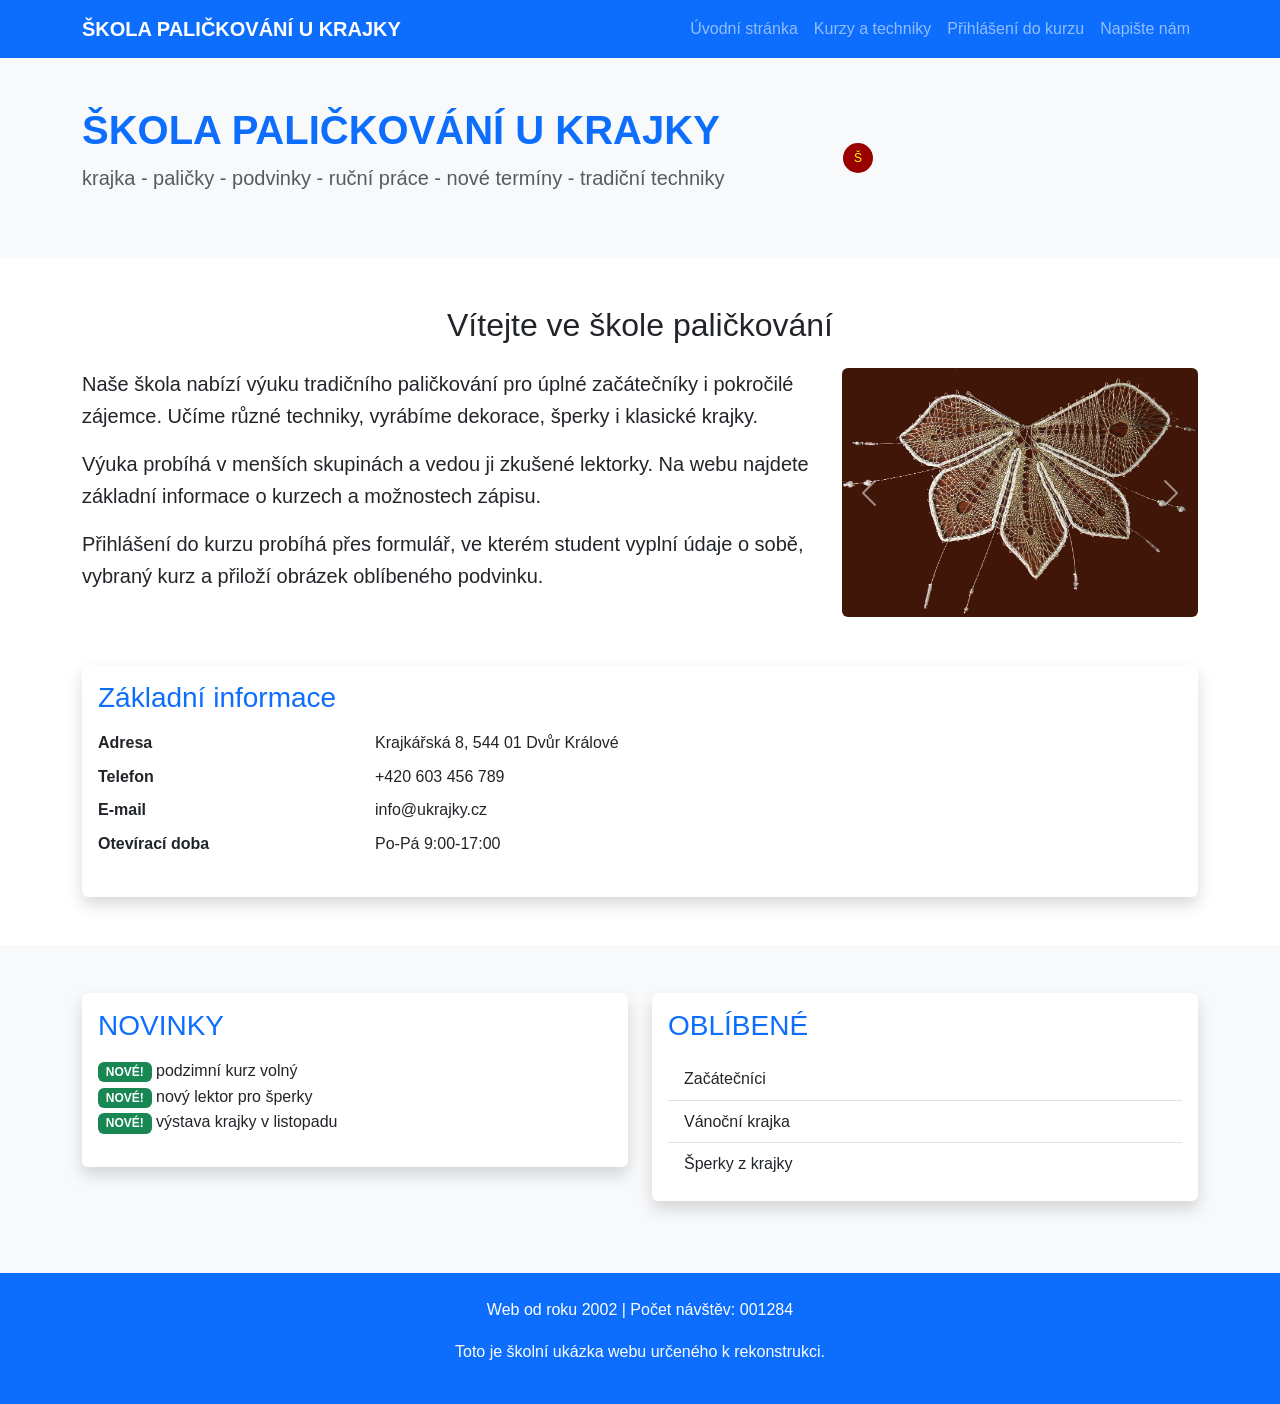
==== index.html @ 026eb8dc "first commit" ====
﻿<!DOCTYPE html>
<html lang="cs">
<head>
    <meta charset="UTF-8">
    <meta name="viewport" content="width=device-width, initial-scale=1.0">
    <title>Škola Paličkování U Krajky</title>
    <link rel="icon" href="favicon.svg" type="image/svg+xml">
    <link href="https://cdn.jsdelivr.net/npm/bootstrap@5.3.0/dist/css/bootstrap.min.css" rel="stylesheet">
    <link rel="stylesheet" href="style.css">
</head>
<body>
    <nav class="navbar navbar-expand-lg navbar-dark bg-primary">
        <div class="container">
            <a class="navbar-brand" href="index.html">ŠKOLA PALIČKOVÁNÍ U KRAJKY</a>
            <button class="navbar-toggler" type="button" data-bs-toggle="collapse" data-bs-target="#navbarNav">
                <span class="navbar-toggler-icon"></span>
            </button>
            <div class="collapse navbar-collapse" id="navbarNav">
                <ul class="navbar-nav ms-auto">
                    <li class="nav-item"><a class="nav-link" href="index.html">Úvodní stránka</a></li>
                    <li class="nav-item"><a class="nav-link" href="kurzy.html">Kurzy a techniky</a></li>
                    <li class="nav-item"><a class="nav-link" href="prihlaseni.html">Přihlášení do kurzu</a></li>
                    <li class="nav-item"><a class="nav-link" href="mailto:info@ukrajky.cz">Napište nám</a></li>
                </ul>
            </div>
        </div>
    </nav>

    <header class="bg-light py-5">
        <div class="container">
            <div class="row align-items-center">
                <div class="col-lg-8">
                    <h1 class="display-4 fw-bold text-primary">ŠKOLA PALIČKOVÁNÍ U KRAJKY</h1>
                    <p class="lead text-muted">krajka - paličky - podvinky - ruční práce - nové termíny - tradiční techniky</p>
                </div>
                <div class="col-lg-4">
                    <img src="favicon.svg" alt="Logo školy" class="img-fluid rounded">
                </div>
            </div>
        </div>
    </header>

    <main class="container my-5">
        <section class="welcome mb-5">
            <h2 class="text-center mb-4">Vítejte ve škole paličkování</h2>
            <div class="row">
                <div class="col-md-8">
                    <p class="fs-5">Naše škola nabízí výuku tradičního paličkování pro úplné začátečníky i pokročilé zájemce. Učíme různé techniky, vyrábíme dekorace, šperky i klasické krajky.</p>
                    <p class="fs-5">Výuka probíhá v menších skupinách a vedou ji zkušené lektorky. Na webu najdete základní informace o kurzech a možnostech zápisu.</p>
                    <p class="fs-5">Přihlášení do kurzu probíhá přes formulář, ve kterém student vyplní údaje o sobě, vybraný kurz a přiloží obrázek oblíbeného podvinku.</p>
                </div>
                <div class="col-md-4">
                    <div id="imageCarousel" class="carousel slide" data-bs-ride="carousel">
                        <div class="carousel-inner">
                            <div class="carousel-item active">
                                <img src="palickovani1.jpg" class="d-block w-100" alt="Paličkování 1">
                            </div>
                            <div class="carousel-item">
                                <img src="palickovani2.webp" class="d-block w-100" alt="Paličkování 2">
                            </div>
                            <div class="carousel-item">
                                <img src="palickovani3.jpg" class="d-block w-100" alt="Paličkování 3">
                            </div>
                        </div>
                        <button class="carousel-control-prev" type="button" data-bs-target="#imageCarousel" data-bs-slide="prev">
                            <span class="carousel-control-prev-icon"></span>
                        </button>
                        <button class="carousel-control-next" type="button" data-bs-target="#imageCarousel" data-bs-slide="next">
                            <span class="carousel-control-next-icon"></span>
                        </button>
                    </div>
                </div>
            </div>
        </section>

        <section class="info card shadow mb-5">
            <div class="card-body">
                <h3 class="card-title">Základní informace</h3>
                <dl class="row">
                    <dt class="col-sm-3">Adresa</dt>
                    <dd class="col-sm-9">Krajkářská 8, 544 01 Dvůr Králové</dd>
                    <dt class="col-sm-3">Telefon</dt>
                    <dd class="col-sm-9">+420 603 456 789</dd>
                    <dt class="col-sm-3">E-mail</dt>
                    <dd class="col-sm-9">info@ukrajky.cz</dd>
                    <dt class="col-sm-3">Otevírací doba</dt>
                    <dd class="col-sm-9">Po-Pá 9:00-17:00</dd>
                </dl>
            </div>
        </section>
    </main>

    <aside class="bg-light py-5">
        <div class="container">
            <div class="row">
                <div class="col-md-6">
                    <div class="card shadow mb-4">
                        <div class="card-body">
                            <h3 class="card-title">NOVINKY</h3>
                            <ul class="list-unstyled">
                                <li><span class="badge bg-success">NOVÉ!</span> podzimní kurz volný</li>
                                <li><span class="badge bg-success">NOVÉ!</span> nový lektor pro šperky</li>
                                <li><span class="badge bg-success">NOVÉ!</span> výstava krajky v listopadu</li>
                            </ul>
                        </div>
                    </div>
                </div>
                <div class="col-md-6">
                    <div class="card shadow mb-4">
                        <div class="card-body">
                            <h3 class="card-title">OBLÍBENÉ</h3>
                            <ul class="list-group list-group-flush">
                                <li class="list-group-item">Začátečníci</li>
                                <li class="list-group-item">Vánoční krajka</li>
                                <li class="list-group-item">Šperky z krajky</li>
                            </ul>
                        </div>
                    </div>
                </div>
            </div>
        </div>
    </aside>

    <footer class="bg-primary text-white py-4">
        <div class="container text-center">
            <p>Web od roku 2002 | Počet návštěv: 001284</p>
            <p>Toto je školní ukázka webu určeného k rekonstrukci.</p>
        </div>
    </footer>
    <script src="https://cdn.jsdelivr.net/npm/bootstrap@5.3.0/dist/js/bootstrap.bundle.min.js"></script>
</body>
</html>
---- style.css ----
/* CSS proměnné pro snadnou změnu */
:root {
    --primary-color: #0d6efd;
    --secondary-color: #6c757d;
    --accent-color: #f8f9fa;
    --text-color: #212529;
    --link-color: #0d6efd;
    --visited-link-color: #6610f2;
    --active-link-color: #dc3545;
    --background-color: #ffffff;
    --card-background: #ffffff;
    --card-border-radius: 0.375rem;
    --form-border-color: #ced4da;
}

/* Bootstrap overrides a vlastní styly */
body {
    font-family: 'Segoe UI', Tahoma, Geneva, Verdana, sans-serif;
    line-height: 1.6;
    color: var(--text-color);
    background-color: var(--background-color);
}

.navbar-brand {
    font-weight: bold;
    font-size: 1.25rem;
}

.display-4 {
    font-size: 2.5rem;
}

.card {
    border: none;
    border-radius: var(--card-border-radius);
    box-shadow: 0 0.125rem 0.25rem rgba(0, 0, 0, 0.075);
}

.card-title {
    color: var(--primary-color);
    margin-bottom: 1rem;
}

.table {
    border-radius: var(--card-border-radius);
    overflow: hidden;
}

.table thead th {
    border-bottom: 2px solid #dee2e6;
}

.btn-primary:hover {
    background-color: #0b5ed7;
    border-color: #0a58ca;
}

.alert {
    border-radius: var(--card-border-radius);
}

.form-control:focus,
.form-select:focus {
    border-color: var(--primary-color);
    box-shadow: 0 0 0 0.2rem rgba(13, 110, 253, 0.25);
}

fieldset {
    border: 1px solid var(--form-border-color);
    border-radius: var(--card-border-radius);
    padding: 1.5rem;
    margin-bottom: 1.5rem;
    background-color: var(--card-background);
}

legend {
    font-weight: 600;
    color: var(--primary-color);
    padding: 0 0.5rem;
    border: none;
    width: auto;
    margin-bottom: 1rem;
}

.carousel-item img {
    border-radius: var(--card-border-radius);
}

/* Animace */
.card,
.btn,
.navbar {
    transition: all 0.3s ease;
}

.card:hover {
    transform: translateY(-2px);
    box-shadow: 0 0.5rem 1rem rgba(0, 0, 0, 0.15);
}

.btn:hover {
    transform: translateY(-1px);
}

/* Responzivní úpravy */
@media (max-width: 768px) {
    .display-4 {
        font-size: 2rem;
    }

    .card-body {
        padding: 1rem;
    }

    fieldset {
        padding: 1rem;
    }
}
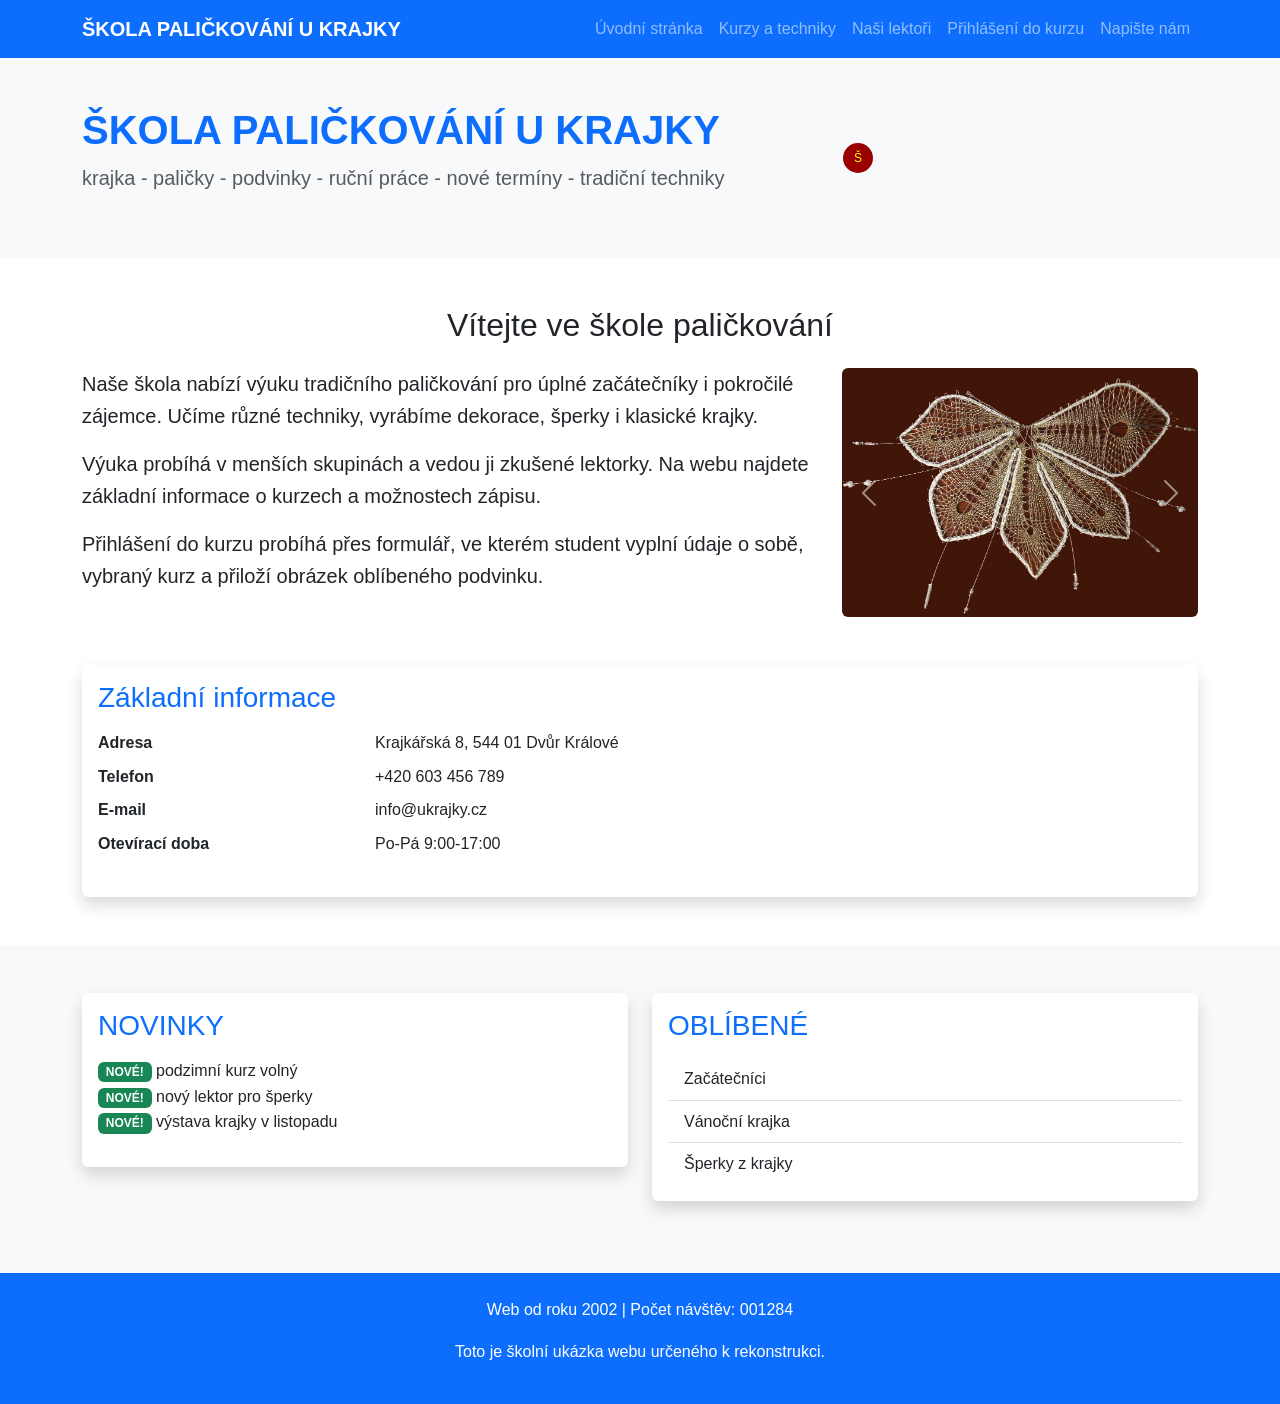
==== commit 50449035: "hotovson" ====
--- a/index.html
+++ b/index.html
@@ -19,6 +19,7 @@
                 <ul class="navbar-nav ms-auto">
                     <li class="nav-item"><a class="nav-link" href="index.html">Úvodní stránka</a></li>
                     <li class="nav-item"><a class="nav-link" href="kurzy.html">Kurzy a techniky</a></li>
+                    <li class="nav-item"><a class="nav-link" href="lektori.html">Naši lektoři</a></li>
                     <li class="nav-item"><a class="nav-link" href="prihlaseni.html">Přihlášení do kurzu</a></li>
                     <li class="nav-item"><a class="nav-link" href="mailto:info@ukrajky.cz">Napište nám</a></li>
                 </ul>
--- a/style.css
+++ b/style.css
@@ -102,17 +102,24 @@
     transform: translateY(-1px);
 }
 
-/* Responzivní úpravy */
-@media (max-width: 768px) {
-    .display-4 {
-        font-size: 2rem;
-    }
+.lecturer-card .card-img-top {
+    height: 200px;
+    object-fit: cover;
+}
 
-    .card-body {
-        padding: 1rem;
-    }
+.lecturer-card .card-body {
+    flex-grow: 1;
+}
 
-    fieldset {
-        padding: 1rem;
-    }
+.lecturer-card .card-title {
+    color: var(--primary-color);
+    margin-bottom: 0.5rem;
+}
+
+.lecturer-card .card-text {
+    margin-bottom: 0.5rem;
+}
+
+.lecturer-card .card-text:last-child {
+    margin-bottom: 0;
 }
